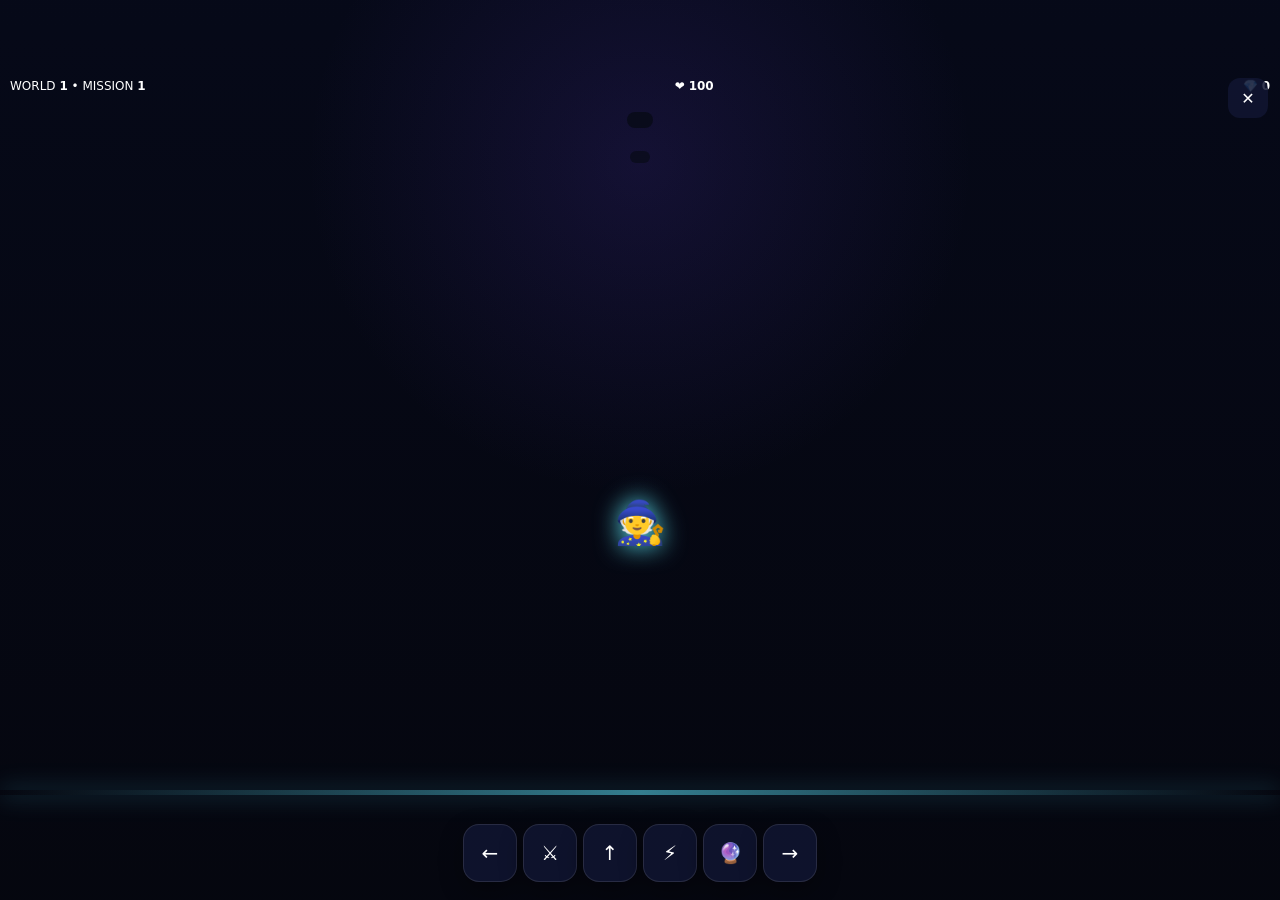
==== index.html @ 9b70f95d "Add files via upload" ====
<!doctype html>
<html lang="tg">
<head>
<meta charset="utf-8">
<meta name="viewport" content="width=device-width,initial-scale=1,maximum-scale=1,user-scalable=no,viewport-fit=cover">
<meta name="theme-color" content="#070914">
<title>Wizard Dash: Arcane Neon</title>
<link rel="manifest" href="manifest.webmanifest">
<link rel="stylesheet" href="style.css">
</head>
<body>
<div id="bootError" style="display:none;position:fixed;inset:0;z-index:9999;background:#060812;color:white;padding:28px;font:16px system-ui;text-align:center"><h2>Wizard Dash</h2><p>Game loading error. Please restart the app.</p></div>
<div id="app">
<header class="topbar">
  <button class="brand" onclick="Game.ui.show('home')"><span class="logoMark">W</span><span><b>WIZARD DASH</b><small>ARCANE NEON</small></span></button>
  <div class="wallet"><span>🪙 <b id="gold">0</b></span><span>💎 <b id="diamonds">0</b></span></div>
</header>

<main id="screens">
<section id="home" class="screen active">
  <div class="hero">
    <div class="heroLogo"><img src="logo.png" alt="Wizard Dash logo"></div>
    <h1>WIZARD DASH</h1>
    <p>Dark Magic • Neon Power • Dragon Realm</p>
    <div class="heroStats">
      <span>LEVEL <b id="homeLevel">1</b></span>
      <span>POWER <b id="homePower">100</b> ⚡</span>
      <span>PRESTIGE <b id="homePrestige">0</b></span>
    </div>
    <button class="primary big" onclick="Game.mission.start()">▶ БА МИССИЯ</button>
  </div>
  <div class="homeGrid">
    <button onclick="Game.ui.show('maps')">🗺️<b>МИССИЯҲО</b><small>20 World • 2,000 missions</small></button>
    <button onclick="Game.ui.show('shop')">🏪<b>МАГАЗИН</b><small>Weapons • Clothes • Gear</small></button>
    <button onclick="Game.ui.show('character')">🧙<b>ҚАҲРАМОН</b><small>Stats • Skills • Gear</small></button>
    <button onclick="Game.ui.show('power')">🏛️<b>ҚУВВАТ</b><small>Training • Tactics</small></button>
    <button onclick="Game.ui.show('companions')">🐉<b>COMPANIONS</b><small>Pets • Evolution</small></button>
    <button onclick="Game.ui.show('events')">♾️<b>EVENTS</b><small>Daily • Weekly • Endless</small></button>
<button onclick="Game.ui.show('wheel')">🎡<b>DAILY WHEEL</b><small>1 spin every 24 hours</small></button>
  </div>
</section>

<section id="maps" class="screen">
  <div class="sectionHead"><button onclick="Game.ui.show('home')">‹</button><h2>🗺️ WORLD MAP</h2></div>
  <p class="muted">Ҳар World 100 миссия дорад: combat, chase, survival, puzzle, dungeon, boss ва secret.</p>
  <div id="worldGrid" class="cards"></div>
</section>

<section id="shop" class="screen">
  <div class="sectionHead"><button onclick="Game.ui.show('home')">‹</button><h2>🏪 ARCANE MARKET</h2></div>
  <div id="shopTabs" class="tabs"></div>
  <div id="shopGrid" class="cards"></div>
</section>

<section id="character" class="screen">
  <div class="sectionHead"><button onclick="Game.ui.show('home')">‹</button><h2>🧙 CHARACTER</h2></div>
  <div class="profile">
    <div class="avatar">🧙‍♂️</div>
    <div class="profileInfo"><h2>ARCAN</h2><p>Level <b id="charLevel">1</b> • XP <b id="charXP">0</b>/<b id="charNext">100</b></p><div class="xpbar"><i id="xpFill"></i></div></div>
  </div>
  <div id="statGrid" class="stats"></div>
  <h3>🔮 TECHNIQUES</h3>
  <div id="skillGrid" class="skills"></div>
  <h3>🎒 EQUIPMENT</h3>
  <div id="equipmentGrid" class="equipment"></div>
</section>

<section id="power" class="screen">
  <div class="sectionHead"><button onclick="Game.ui.show('home')">‹</button><h2>🏛️ ARCANE POWER CENTER</h2></div>
  <p class="muted">Upgrade-ҳо бо Gold қимат мешаванд. Ҳар stat то Lv.50 меравад.</p>
  <div id="trainingGrid" class="training"></div>
  <h3>🧠 TACTICS</h3>
  <div id="tacticGrid" class="tactics"></div>
</section>

<section id="companions" class="screen">
  <div class="sectionHead"><button onclick="Game.ui.show('home')">‹</button><h2>🐉 COMPANIONS</h2></div>
  <div id="companionGrid" class="cards"></div>
</section>

<section id="wheel" class="screen">
  <div class="sectionHead"><button onclick="Game.ui.show('home')">‹</button><h2>🎡 DAILY WHEEL</h2></div>
  <div class="wheelWrap">
    <div id="wheelDisc" class="wheelDisc">
      <span>🪙</span><span>💎</span><span>⚔️</span><span>❤️</span><span>⚡</span><span>👕</span><span>🎁</span><span>⭐</span>
    </div>
    <div class="wheelPointer">▼</div>
    <button id="spinWheel" class="primary big" onclick="Game.wheel.spin()">🎡 ТОБ ДЕҲ</button>
    <p id="wheelStatus" class="muted">1 spin every 24 hours</p>
  </div>
  <div id="wheelPrize" class="card"></div>
</section>

<section id="events" class="screen">
  <div class="sectionHead"><button onclick="Game.ui.show('home')">‹</button><h2>♾️ EVENTS</h2></div>
  <div class="eventList">
    <button onclick="Game.mission.start(null,'daily')">📅 DAILY MISSION<small>5 rotating missions</small></button>
    <button onclick="Game.mission.start(null,'weekly')">👑 WEEKLY BOSS<small>Special boss + diamond reward</small></button>
    <button onclick="Game.mission.start(null,'endless')">♾️ ENDLESS MODE<small>Survive as long as possible</small></button>
    <button onclick="Game.mission.newGamePlus()">🔥 NEW GAME+<small>Scale enemies, unlock Mythic loot</small></button>
  </div>
</section>

<section id="mission" class="gameScreen">
  <canvas id="gameCanvas"></canvas>
  <div id="domArena" aria-hidden="true">
    <div id="domPlayer">🧙</div>
    <div id="domEnemies"></div>
    <div id="domGround"></div>
  </div>
  <div class="missionTop"><span>WORLD <b id="mWorld">1</b> • MISSION <b id="mMission">1</b></span><span>❤️ <b id="mHP">100</b></span><span>💎 <b id="mScore">0</b></span></div>
  <div id="missionTitle" class="missionTitle"></div>
  <div id="missionObjective" class="missionObjective"></div>
  <div class="combatControls">
    <button id="moveLeft">←</button><button id="attackBtn">⚔️</button><button id="jumpBtn">↑</button><button id="dashBtn">⚡</button><button id="skillBtn">🔮</button><button id="moveRight">→</button>
  </div>
  <button class="quitMission" onclick="Game.mission.stop()">✕</button>
</section>
</main>

<nav class="bottomNav">
  <button onclick="Game.ui.show('home')">🏠<small>Home</small></button>
  <button onclick="Game.ui.show('maps')">🗺️<small>Maps</small></button>
  <button onclick="Game.ui.show('shop')">🏪<small>Shop</small></button>
  <button onclick="Game.ui.show('character')">🧙<small>Hero</small></button>
</nav>
<div id="toast"></div>
</div>
<script src="script.js"></script><script>window.addEventListener("error",function(ev){var e=document.getElementById("bootError");if(e){e.style.display="block";e.querySelector("p").textContent="Game error: "+(ev.message||"unknown error");}});</script>
</body>
</html>
---- style.css ----
*{box-sizing:border-box}html,body{margin:0;min-height:100%;background:#060812;color:#fff;font-family:system-ui,-apple-system,BlinkMacSystemFont,"Segoe UI",sans-serif}body{touch-action:manipulation}.topbar{position:fixed;z-index:50;top:0;left:0;right:0;height:70px;padding:10px 13px;display:flex;align-items:center;justify-content:space-between;background:#070a16ee;border-bottom:1px solid #ffffff14;backdrop-filter:blur(14px)}button{font:inherit;color:inherit;border:0;cursor:pointer}.brand{display:flex;align-items:center;gap:9px;background:none;text-align:left}.logoMark,.heroLogo{display:grid;place-items:center;font-weight:1000;color:#a4fbff;text-shadow:0 0 20px #3feaff}.logoMark{width:42px;height:42px;border-radius:12px;background:linear-gradient(145deg,#28165a,#063a53);border:1px solid #67efff55}.brand b{display:block;font-size:13px;letter-spacing:1.2px}.brand small{display:block;color:#8791b7;font-size:8px;letter-spacing:2px}.wallet{display:flex;gap:7px}.wallet span{padding:7px 9px;border:1px solid #ffffff12;border-radius:11px;background:#111632;font-size:12px}.screen{display:none;min-height:100dvh;padding:88px 13px 88px;max-width:1050px;margin:auto}.screen.active{display:block}.hero{text-align:center;padding:26px 0 18px}.heroLogo{width:104px;height:104px;margin:auto;border-radius:32px;background:#05060d;border:1px solid #67efff66;box-shadow:0 0 55px #35d5ff22;overflow:hidden}.heroLogo img{width:100%;height:100%;display:block;object-fit:cover}.hero h1{margin:12px 0 3px;font-size:clamp(32px,9vw,62px);letter-spacing:3px}.hero p,.muted{color:#98a3c8}.heroStats{display:flex;justify-content:center;gap:7px;flex-wrap:wrap;margin:15px}.heroStats span{padding:8px 10px;border-radius:12px;background:#111632;border:1px solid #ffffff12;font-size:10px;color:#8791b7}.heroStats b{color:#fff}.primary{background:linear-gradient(135deg,#6c5dfc,#35d5ff);box-shadow:0 12px 35px #35d5ff28;font-weight:900}.big{padding:15px 30px;border-radius:15px}.homeGrid{display:grid;grid-template-columns:1fr 1fr;gap:10px;max-width:760px;margin:auto}.homeGrid button{padding:17px 12px;text-align:left;border-radius:17px;background:linear-gradient(145deg,#151b3b,#0d1025);border:1px solid #ffffff12}.homeGrid button:first-letter{font-size:24px}.homeGrid b,.homeGrid small{display:block}.homeGrid b{margin-top:7px}.homeGrid small{color:#8791b7;margin-top:3px}.sectionHead{display:flex;align-items:center;gap:10px}.sectionHead button{width:42px;height:42px;border-radius:12px;background:#111632}.sectionHead h2{margin:0}.cards{display:grid;grid-template-columns:repeat(2,minmax(0,1fr));gap:10px}.card{padding:14px;border-radius:16px;background:linear-gradient(145deg,#151b3b,#0d1025);border:1px solid #ffffff12}.card .icon{font-size:34px}.card b{display:block;margin-top:7px}.card small{display:block;color:#8e99c0;margin-top:4px}.card button{width:100%;margin-top:10px;padding:10px;border-radius:11px;background:#1a2753}.card button:disabled{opacity:.45}.tabs{display:flex;gap:7px;overflow:auto;margin:13px 0}.tabs button{white-space:nowrap;padding:9px 12px;border-radius:11px;background:#111632}.tabs button.active{background:#2b3472}.profile{display:flex;align-items:center;gap:14px;padding:17px;border-radius:18px;background:#111632}.avatar{font-size:66px}.profile h2{margin:0}.profile p{color:#9ba6cb}.xpbar{height:8px;border-radius:9px;background:#252b4b;overflow:hidden}.xpbar i{display:block;width:0;height:100%;background:#62efff}.stats{display:grid;grid-template-columns:repeat(2,1fr);gap:8px;margin:12px 0}.stat{padding:12px;border-radius:13px;background:#10152d}.stat small{display:block;color:#8993bb}.skills,.equipment,.training,.tactics{display:grid;grid-template-columns:repeat(2,1fr);gap:8px}.skill,.equip,.trainingItem,.tactic{padding:13px;border-radius:14px;background:#111632;border:1px solid #ffffff10}.skill small,.equip small,.trainingItem small,.tactic small{color:#8993bb}.trainingItem{display:flex;justify-content:space-between;align-items:center}.trainingItem button,.tactic button{padding:9px 11px;border-radius:10px;background:#1c2855}.tactic.selected{border-color:#62efff66;box-shadow:0 0 18px #35d5ff18}.eventList{display:grid;gap:10px;margin-top:14px}.eventList button{padding:17px;text-align:left;border-radius:16px;background:#111632;border:1px solid #ffffff12}.eventList small{display:block;color:#8d98bf;margin-top:4px}.gameScreen{position:fixed;z-index:100;inset:0;padding:0;background:#050711;max-width:none}.gameScreen.active{display:block}.gameScreen canvas{position:absolute;z-index:0;inset:0;width:100%;height:100%;display:block;background:#050711}.missionTop{z-index:3;position:absolute;top:79px;left:10px;right:10px;display:flex;justify-content:space-between;font-size:12px}.missionTitle{z-index:3;position:absolute;top:112px;left:50%;transform:translateX(-50%);padding:8px 13px;border-radius:11px;background:#080b18d9;white-space:nowrap}.missionObjective{z-index:3;position:absolute;top:151px;left:50%;transform:translateX(-50%);font-size:11px;color:#b6c0e3;background:#080b18b8;padding:6px 10px;border-radius:10px;white-space:nowrap}.combatControls{z-index:4;position:absolute;left:0;right:0;bottom:18px;display:flex;justify-content:center;gap:6px;padding:0 8px}.combatControls button{width:54px;height:58px;border-radius:16px;background:#111632d9;border:1px solid #ffffff1b;box-shadow:0 8px 25px #0005;font-size:20px}.quitMission{z-index:5;position:absolute;right:12px;top:78px;width:40px;height:40px;border-radius:12px;background:#111632d9}.bottomNav{position:fixed;z-index:60;bottom:0;left:0;right:0;height:70px;display:flex;justify-content:space-around;align-items:center;background:#070a16f5;border-top:1px solid #ffffff14;backdrop-filter:blur(14px)}.bottomNav button{background:none;font-size:18px}.bottomNav small{display:block;color:#8791b7;font-size:9px}.gameScreen.active~.bottomNav{display:none}#toast{position:fixed;z-index:200;left:50%;bottom:86px;transform:translate(-50%,20px);padding:12px 16px;border-radius:13px;background:#171d3bf2;border:1px solid #ffffff14;opacity:0;pointer-events:none;transition:.22s}#toast.show{opacity:1;transform:translate(-50%,0)}@media(min-width:720px){.cards{grid-template-columns:repeat(4,1fr)}.homeGrid{grid-template-columns:repeat(3,1fr)}.skills,.equipment,.training,.tactics{grid-template-columns:repeat(4,1fr)}}
.wheelWrap{text-align:center;padding:20px 0 10px;position:relative}.wheelDisc{width:min(78vw,330px);height:min(78vw,330px);margin:15px auto;border-radius:50%;display:grid;grid-template-columns:1fr 1fr 1fr 1fr;place-items:center;background:conic-gradient(#6c5dfc 0 12.5%,#1b2d5c 12.5% 25%,#8c2b62 25% 37.5%,#1b5c63 37.5% 50%,#765a16 50% 62.5%,#3e236d 62.5% 75%,#1e5662 75% 87.5%,#633c18 87.5% 100%);border:8px solid #c4faff44;box-shadow:0 0 50px #35d5ff35;transition:transform 4s cubic-bezier(.12,.78,.15,1)}.wheelDisc span{font-size:28px;filter:drop-shadow(0 3px 5px #0008)}.wheelPointer{position:absolute;top:2px;left:50%;transform:translateX(-50%);font-size:30px;color:#fff;text-shadow:0 0 15px #62efff}.wheelWrap .big{margin-top:5px}.wheelWrap button:disabled{opacity:.45}.wheelWrap + .card{max-width:500px;margin:10px auto;text-align:center}

#domArena{position:absolute;inset:0;z-index:1;pointer-events:none;overflow:hidden;background:
radial-gradient(circle at 50% 18%,rgba(77,51,170,.20),transparent 34%),
linear-gradient(180deg,rgba(8,13,38,.35),rgba(5,6,13,.55))}
#domPlayer{position:absolute;left:50%;top:58%;width:46px;height:62px;display:flex;align-items:center;justify-content:center;font-size:42px;filter:drop-shadow(0 0 12px rgba(98,239,255,.9));transform:translate(-50%,-50%);z-index:4}
#domEnemies{position:absolute;inset:0;z-index:3}
.domEnemy{position:absolute;width:42px;height:52px;display:flex;align-items:center;justify-content:center;font-size:34px;filter:drop-shadow(0 0 10px rgba(255,79,145,.8));transform:translate(-50%,-50%)}
#domGround{position:absolute;left:0;right:0;bottom:105px;height:5px;background:linear-gradient(90deg,transparent,#5de7ff88,transparent);box-shadow:0 0 25px #5de7ff66}
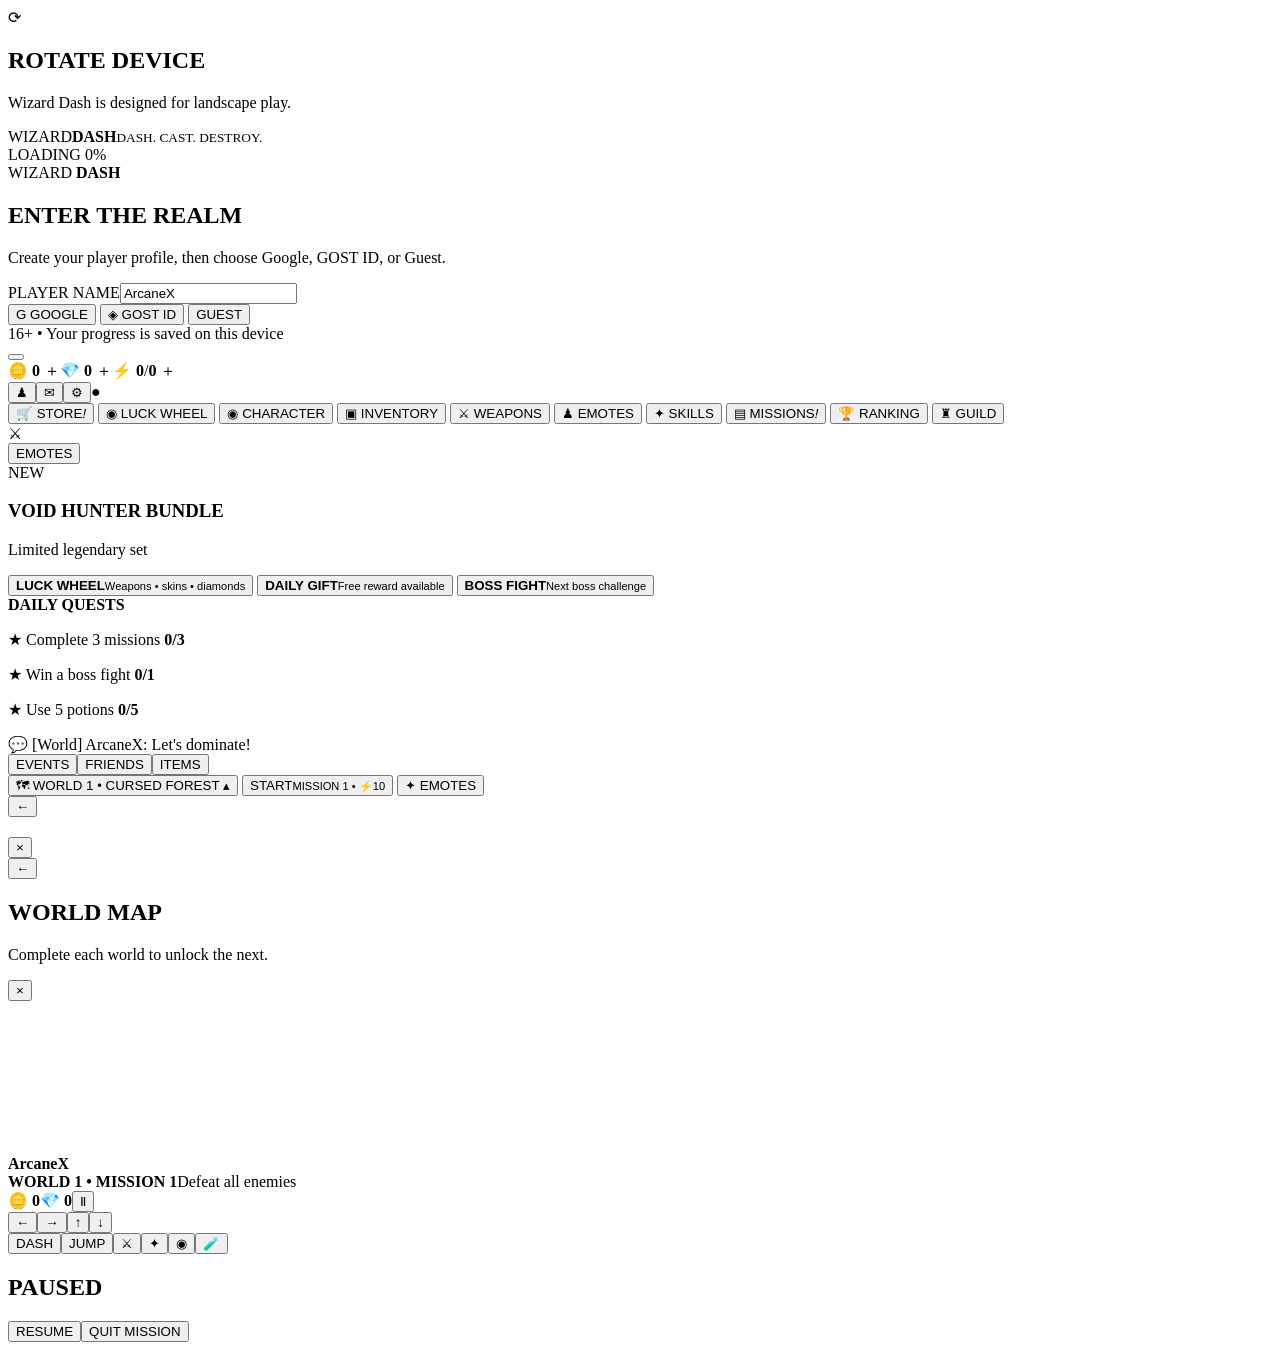
==== commit afcdbeab: "Add files via upload" ====
--- a/index.html
+++ b/index.html
@@ -1,131 +1,118 @@
 <!doctype html>
-<html lang="tg">
+<html lang="en">
 <head>
-<meta charset="utf-8">
-<meta name="viewport" content="width=device-width,initial-scale=1,maximum-scale=1,user-scalable=no,viewport-fit=cover">
-<meta name="theme-color" content="#070914">
-<title>Wizard Dash: Arcane Neon</title>
-<link rel="manifest" href="manifest.webmanifest">
-<link rel="stylesheet" href="style.css">
+  <meta charset="utf-8">
+  <meta name="viewport" content="width=device-width,initial-scale=1,maximum-scale=1,user-scalable=no,viewport-fit=cover">
+  <meta name="theme-color" content="#070711">
+  <meta name="mobile-web-app-capable" content="yes">
+  <meta name="apple-mobile-web-app-capable" content="yes">
+  <title>Wizard Dash</title>
+  <link rel="manifest" href="manifest.json">
+  <link rel="stylesheet" href="css/base.css">
+  <link rel="stylesheet" href="css/screens.css">
 </head>
 <body>
-<div id="bootError" style="display:none;position:fixed;inset:0;z-index:9999;background:#060812;color:white;padding:28px;font:16px system-ui;text-align:center"><h2>Wizard Dash</h2><p>Game loading error. Please restart the app.</p></div>
-<div id="app">
-<header class="topbar">
-  <button class="brand" onclick="Game.ui.show('home')"><span class="logoMark">W</span><span><b>WIZARD DASH</b><small>ARCANE NEON</small></span></button>
-  <div class="wallet"><span>🪙 <b id="gold">0</b></span><span>💎 <b id="diamonds">0</b></span></div>
-</header>
+  <div id="orientation" class="orientation">
+    <div class="orientation-card"><div class="rotate-icon">⟳</div><h2>ROTATE DEVICE</h2><p>Wizard Dash is designed for landscape play.</p></div>
+  </div>
 
-<main id="screens">
-<section id="home" class="screen active">
-  <div class="hero">
-    <div class="heroLogo"><img src="logo.png" alt="Wizard Dash logo"></div>
-    <h1>WIZARD DASH</h1>
-    <p>Dark Magic • Neon Power • Dragon Realm</p>
-    <div class="heroStats">
-      <span>LEVEL <b id="homeLevel">1</b></span>
-      <span>POWER <b id="homePower">100</b> ⚡</span>
-      <span>PRESTIGE <b id="homePrestige">0</b></span>
-    </div>
-    <button class="primary big" onclick="Game.mission.start()">▶ БА МИССИЯ</button>
-  </div>
-  <div class="homeGrid">
-    <button onclick="Game.ui.show('maps')">🗺️<b>МИССИЯҲО</b><small>20 World • 2,000 missions</small></button>
-    <button onclick="Game.ui.show('shop')">🏪<b>МАГАЗИН</b><small>Weapons • Clothes • Gear</small></button>
-    <button onclick="Game.ui.show('character')">🧙<b>ҚАҲРАМОН</b><small>Stats • Skills • Gear</small></button>
-    <button onclick="Game.ui.show('power')">🏛️<b>ҚУВВАТ</b><small>Training • Tactics</small></button>
-    <button onclick="Game.ui.show('companions')">🐉<b>COMPANIONS</b><small>Pets • Evolution</small></button>
-    <button onclick="Game.ui.show('events')">♾️<b>EVENTS</b><small>Daily • Weekly • Endless</small></button>
-<button onclick="Game.ui.show('wheel')">🎡<b>DAILY WHEEL</b><small>1 spin every 24 hours</small></button>
-  </div>
-</section>
+  <main id="app">
+    <section id="splash" class="screen active">
+      <div class="splash-art"></div>
+      <div class="splash-overlay"></div>
+      <div class="splash-title"><span>WIZARD</span><b>DASH</b><small>DASH. CAST. DESTROY.</small></div>
+      <div class="loading"><div id="loading-bar"></div></div>
+      <div id="loading-text">LOADING 0%</div>
+    </section>
 
-<section id="maps" class="screen">
-  <div class="sectionHead"><button onclick="Game.ui.show('home')">‹</button><h2>🗺️ WORLD MAP</h2></div>
-  <p class="muted">Ҳар World 100 миссия дорад: combat, chase, survival, puzzle, dungeon, boss ва secret.</p>
-  <div id="worldGrid" class="cards"></div>
-</section>
+    <section id="login" class="screen">
+      <div class="login-art"></div>
+      <div class="login-panel">
+        <div class="brand">WIZARD <b>DASH</b></div>
+        <h1>ENTER THE REALM</h1>
+        <p>Create your player profile, then choose Google, GOST ID, or Guest.</p>
+        <label class="name-field"><span>PLAYER NAME</span><input id="player-name" maxlength="18" autocomplete="nickname" value="ArcaneX"></label>
+        <div class="auth-row">
+          <button class="auth-btn google" data-auth="Google">G <span>GOOGLE</span></button>
+          <button class="auth-btn gost" data-auth="GOST ID">◈ <span>GOST ID</span></button>
+          <button class="auth-btn guest" data-auth="Guest">GUEST</button>
+        </div>
+        <div class="login-note">16+ • Your progress is saved on this device</div>
+      </div>
+    </section>
 
-<section id="shop" class="screen">
-  <div class="sectionHead"><button onclick="Game.ui.show('home')">‹</button><h2>🏪 ARCANE MARKET</h2></div>
-  <div id="shopTabs" class="tabs"></div>
-  <div id="shopGrid" class="cards"></div>
-</section>
+    <section id="home" class="screen">
+      <header class="topbar">
+        <button id="profile-mini" class="profile-mini"></button>
+        <div class="currency"><span>🪙 <b id="gold">0</b> ＋</span><span>💎 <b id="diamonds">0</b> ＋</span><span>⚡ <b id="energy">0</b>/<b id="max-energy">0</b> ＋</span></div>
+        <div class="top-actions"><button data-open="friends">♟</button><button data-open="messages">✉</button><button data-open="settings">⚙</button><span class="online-dot">●</span></div>
+      </header>
 
-<section id="character" class="screen">
-  <div class="sectionHead"><button onclick="Game.ui.show('home')">‹</button><h2>🧙 CHARACTER</h2></div>
-  <div class="profile">
-    <div class="avatar">🧙‍♂️</div>
-    <div class="profileInfo"><h2>ARCAN</h2><p>Level <b id="charLevel">1</b> • XP <b id="charXP">0</b>/<b id="charNext">100</b></p><div class="xpbar"><i id="xpFill"></i></div></div>
-  </div>
-  <div id="statGrid" class="stats"></div>
-  <h3>🔮 TECHNIQUES</h3>
-  <div id="skillGrid" class="skills"></div>
-  <h3>🎒 EQUIPMENT</h3>
-  <div id="equipmentGrid" class="equipment"></div>
-</section>
+      <aside class="left-nav">
+        <button class="nav-btn active" data-open="shop">🛒 <span>STORE</span><i>!</i></button>
+        <button class="nav-btn" data-open="wheel">◉ <span>LUCK WHEEL</span></button>
+        <button class="nav-btn" data-open="profile">◉ <span>CHARACTER</span></button>
+        <button class="nav-btn" data-open="inventory">▣ <span>INVENTORY</span></button>
+        <button class="nav-btn" data-open="weapons">⚔ <span>WEAPONS</span></button>
+        <button class="nav-btn" data-open="emotes">♟ <span>EMOTES</span></button>
+        <button class="nav-btn" data-open="skills">✦ <span>SKILLS</span></button>
+        <button class="nav-btn" data-open="missions">▤ <span>MISSIONS</span><i>!</i></button>
+        <button class="nav-btn" data-open="ranking">🏆 <span>RANKING</span></button>
+        <button class="nav-btn" data-open="guild">♜ <span>GUILD</span></button>
+      </aside>
 
-<section id="power" class="screen">
-  <div class="sectionHead"><button onclick="Game.ui.show('home')">‹</button><h2>🏛️ ARCANE POWER CENTER</h2></div>
-  <p class="muted">Upgrade-ҳо бо Gold қимат мешаванд. Ҳар stat то Lv.50 меравад.</p>
-  <div id="trainingGrid" class="training"></div>
-  <h3>🧠 TACTICS</h3>
-  <div id="tacticGrid" class="tactics"></div>
-</section>
+      <section class="hero">
+        <div class="hero-bg"></div>
+        <div id="hero-character" class="hero-character"><div class="hero-aura"></div><div class="hero-body">⚔</div></div>
+        <button id="hero-emote" class="emote-trigger">EMOTES</button>
+      </section>
 
-<section id="companions" class="screen">
-  <div class="sectionHead"><button onclick="Game.ui.show('home')">‹</button><h2>🐉 COMPANIONS</h2></div>
-  <div id="companionGrid" class="cards"></div>
-</section>
+      <aside class="right-stack">
+        <div class="promo card"><span>NEW</span><h3>VOID HUNTER BUNDLE</h3><p>Limited legendary set</p></div>
+        <button class="card action-card" data-open="wheel"><strong>LUCK WHEEL</strong><small>Weapons • skins • diamonds</small></button>
+        <button class="card action-card" data-open="daily"><strong>DAILY GIFT</strong><small id="daily-status">Free reward available</small></button>
+        <button class="card boss-card" data-open="boss"><strong>BOSS FIGHT</strong><small>Next boss challenge</small></button>
+        <div class="card quests"><strong>DAILY QUESTS</strong><p>★ Complete 3 missions <b id="q1">0/3</b></p><p>★ Win a boss fight <b id="q2">0/1</b></p><p>★ Use 5 potions <b id="q3">0/5</b></p></div>
+      </aside>
 
-<section id="wheel" class="screen">
-  <div class="sectionHead"><button onclick="Game.ui.show('home')">‹</button><h2>🎡 DAILY WHEEL</h2></div>
-  <div class="wheelWrap">
-    <div id="wheelDisc" class="wheelDisc">
-      <span>🪙</span><span>💎</span><span>⚔️</span><span>❤️</span><span>⚡</span><span>👕</span><span>🎁</span><span>⭐</span>
-    </div>
-    <div class="wheelPointer">▼</div>
-    <button id="spinWheel" class="primary big" onclick="Game.wheel.spin()">🎡 ТОБ ДЕҲ</button>
-    <p id="wheelStatus" class="muted">1 spin every 24 hours</p>
-  </div>
-  <div id="wheelPrize" class="card"></div>
-</section>
+      <div class="bottom-tools">
+        <div class="chat">💬 <span>[World] ArcaneX: Let's dominate!</span></div>
+        <div class="quick"><button data-open="events">EVENTS</button><button data-open="friends">FRIENDS</button><button data-open="inventory">ITEMS</button></div>
+      </div>
 
-<section id="events" class="screen">
-  <div class="sectionHead"><button onclick="Game.ui.show('home')">‹</button><h2>♾️ EVENTS</h2></div>
-  <div class="eventList">
-    <button onclick="Game.mission.start(null,'daily')">📅 DAILY MISSION<small>5 rotating missions</small></button>
-    <button onclick="Game.mission.start(null,'weekly')">👑 WEEKLY BOSS<small>Special boss + diamond reward</small></button>
-    <button onclick="Game.mission.start(null,'endless')">♾️ ENDLESS MODE<small>Survive as long as possible</small></button>
-    <button onclick="Game.mission.newGamePlus()">🔥 NEW GAME+<small>Scale enemies, unlock Mythic loot</small></button>
-  </div>
-</section>
+      <div class="start-zone">
+        <button id="map-selector" class="map-selector">🗺 <span id="selected-world">WORLD 1 • CURSED FOREST</span> ▴</button>
+        <button id="start-btn" class="start-btn"><span>START</span><small id="start-label">MISSION 1 • ⚡10</small></button>
+        <button id="quick-emotes" class="quick-emotes">✦ EMOTES</button>
+      </div>
+    </section>
 
-<section id="mission" class="gameScreen">
-  <canvas id="gameCanvas"></canvas>
-  <div id="domArena" aria-hidden="true">
-    <div id="domPlayer">🧙</div>
-    <div id="domEnemies"></div>
-    <div id="domGround"></div>
-  </div>
-  <div class="missionTop"><span>WORLD <b id="mWorld">1</b> • MISSION <b id="mMission">1</b></span><span>❤️ <b id="mHP">100</b></span><span>💎 <b id="mScore">0</b></span></div>
-  <div id="missionTitle" class="missionTitle"></div>
-  <div id="missionObjective" class="missionObjective"></div>
-  <div class="combatControls">
-    <button id="moveLeft">←</button><button id="attackBtn">⚔️</button><button id="jumpBtn">↑</button><button id="dashBtn">⚡</button><button id="skillBtn">🔮</button><button id="moveRight">→</button>
-  </div>
-  <button class="quitMission" onclick="Game.mission.stop()">✕</button>
-</section>
-</main>
+    <section id="panel" class="screen panel-screen">
+      <div class="panel-head"><button id="panel-back">←</button><div><h1 id="panel-title"></h1><p id="panel-subtitle"></p></div><button id="panel-close">×</button></div>
+      <div id="panel-content" class="panel-content"></div>
+    </section>
 
-<nav class="bottomNav">
-  <button onclick="Game.ui.show('home')">🏠<small>Home</small></button>
-  <button onclick="Game.ui.show('maps')">🗺️<small>Maps</small></button>
-  <button onclick="Game.ui.show('shop')">🏪<small>Shop</small></button>
-  <button onclick="Game.ui.show('character')">🧙<small>Hero</small></button>
-</nav>
-<div id="toast"></div>
-</div>
-<script src="script.js"></script><script>window.addEventListener("error",function(ev){var e=document.getElementById("bootError");if(e){e.style.display="block";e.querySelector("p").textContent="Game error: "+(ev.message||"unknown error");}});</script>
+    <section id="map" class="screen panel-screen">
+      <div class="panel-head"><button data-back-home>←</button><div><h1>WORLD MAP</h1><p>Complete each world to unlock the next.</p></div><button data-back-home>×</button></div>
+      <div id="world-grid" class="world-grid"></div>
+    </section>
+
+    <section id="combat" class="screen combat-screen">
+      <canvas id="game-canvas"></canvas>
+      <div class="combat-hud">
+        <div class="combat-player"><div id="combat-avatar"></div><div><b id="combat-name">ArcaneX</b><div class="bar hp"><i id="player-hp"></i></div><small id="combat-hp-text"></small></div></div>
+        <div class="combat-info"><b id="mission-title">WORLD 1 • MISSION 1</b><span id="mission-objective">Defeat all enemies</span></div>
+        <div class="combat-right"><span>🪙 <b id="combat-gold">0</b></span><span>💎 <b id="combat-diamond">0</b></span><button id="combat-pause">Ⅱ</button></div>
+      </div>
+      <div class="combat-message" id="combat-message"></div>
+      <div class="touch-controls">
+        <div class="move-pad"><button data-key="a">←</button><button data-key="d">→</button><button data-key="w">↑</button><button data-key="s">↓</button></div>
+        <div class="combat-actions"><button data-action="dash">DASH</button><button data-action="jump">JUMP</button><button data-action="strike">⚔</button><button data-action="skill">✦</button><button data-action="shield">◉</button><button data-action="potion">🧪</button></div>
+      </div>
+      <div class="combat-pause" id="pause-menu"><div><h2>PAUSED</h2><button id="resume">RESUME</button><button id="quit-combat">QUIT MISSION</button></div></div>
+    </section>
+  </main>
+
+  <script type="module" src="js/main.js"></script>
 </body>
-</html>+</html>
